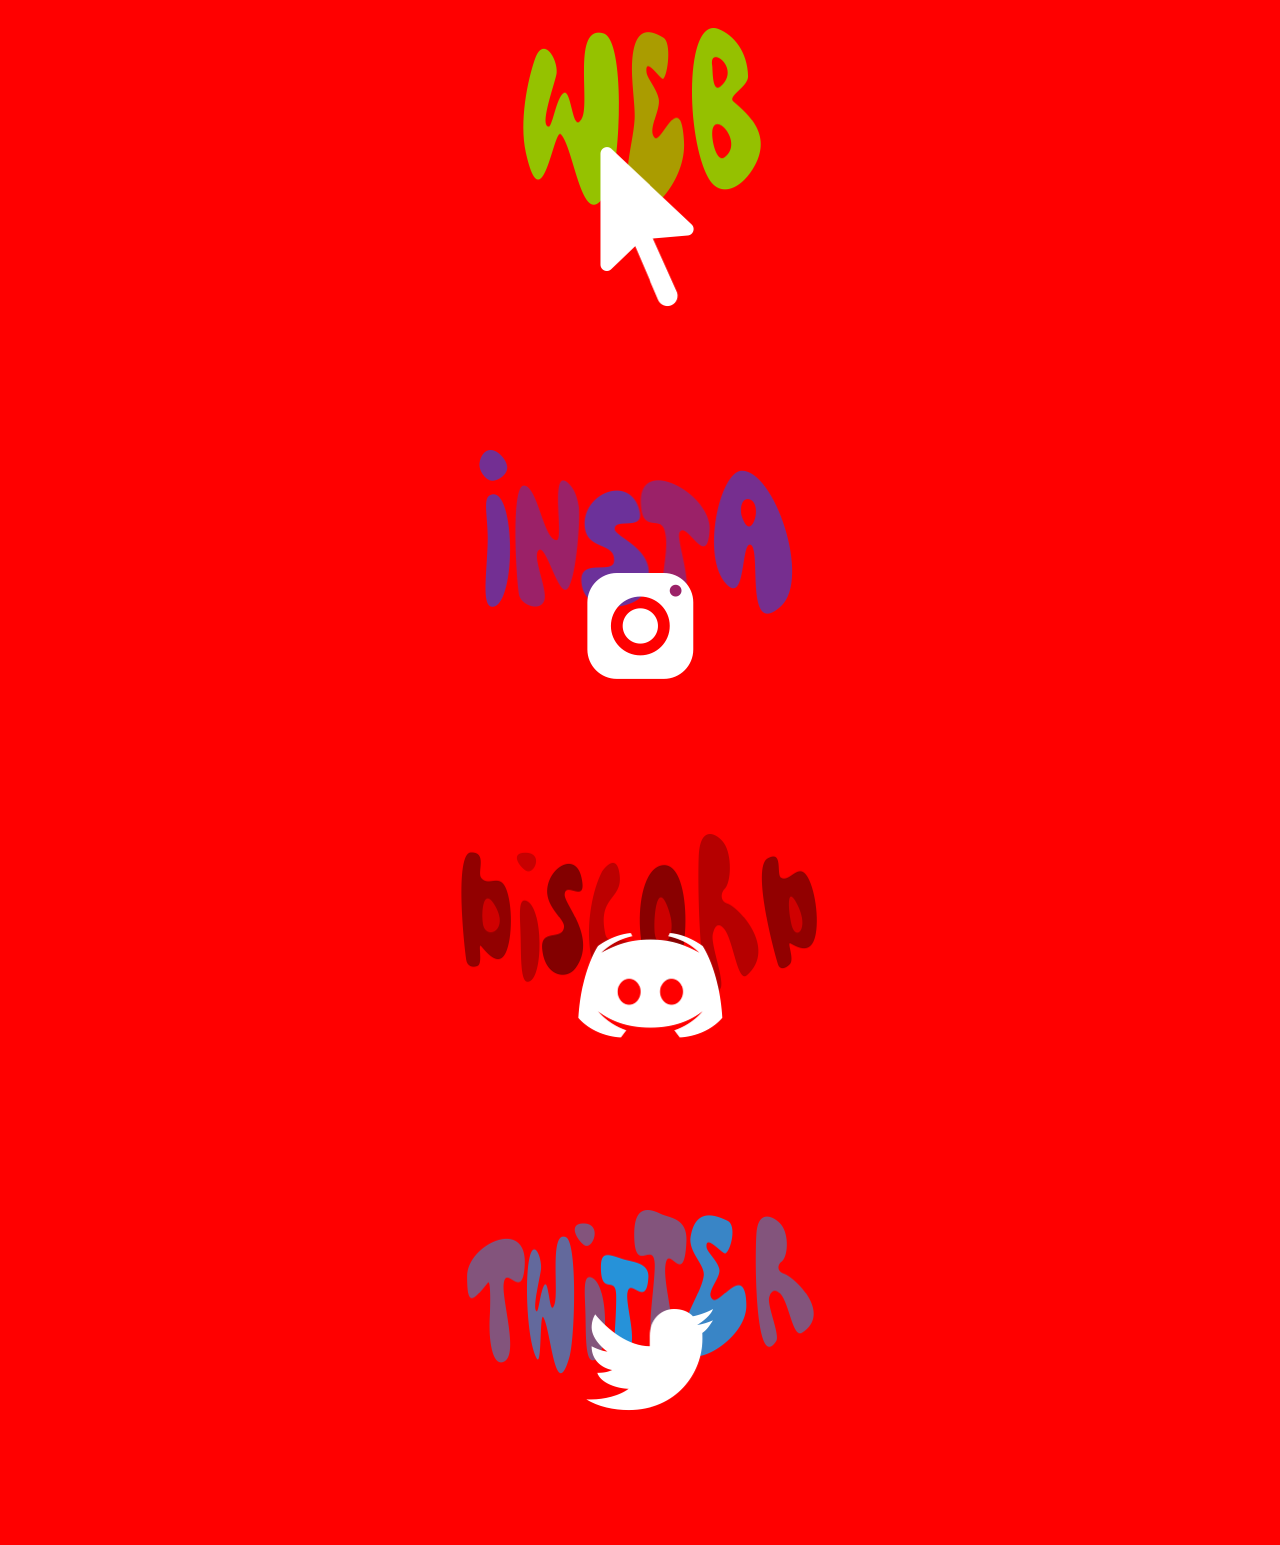
==== project1/index.html @ 515f7536 "#1" ====
<!DOCTYPE html>
<html lang="en">
  <head>
    <meta charset="UTF-8" />
    <meta http-equiv="X-UA-Compatible" content="IE=edge" />
    <meta name="viewport" content="width=device-width, initial-scale=1.0" />
    <link rel="stylesheet" href="style.css" />
    <title>Mystery Boy</title>
  </head>
  <body>
    <div class="Letter">
      <!--WEB-->
      <div class="WebLetter">
        <img src="WebLetterPhone.png" alt="WebLetter" />
        <!--WEB LOGO-->
        <div class="WebLogo">
          <img src="WebLogoPhone.png" alt="WebLogos" />
          <a href=" "></a>
        </div>
        <!--WEB LOGO-->
      </div>
      <!--INSTAGRAM-->
      <div class="InstaLetter">
        <img src="InstaLetterPhone.png" alt="WebLetter" />
        <!--INSTA LOGO-->
        <div class="InstaLogo">
          <a href="https://www.instagram.com/mysteryboynft/">
            <img src="LogoInstaPhone.png" alt="InstaLogo"
          /></a>
        </div>
        <!--INSTA LOGO-->
      </div>
      <!--DISCORD-->
      <div class="DiscordLetter">
        <img src="DiscordLetterPhone.png" alt="DiscordLetter" />
        <div class="DiscordLogo">
          <img src="LogoDiscordPhone.png" alt="DiscordLogo" />
        </div>
      </div>
      <!--TWITTER-->
      <div class="LetterTwitter">
        <img src="TwitterLetterPhone.png" alt="TwitterLetter" />
        <!--TWITTER LOGO-->
        <div class="TwitterLogo">
          <a href="https://twitter.com/mysteryboynft"
            ><img src="LogoTwitterPhone.png" alt="TwitterLogo"
          /></a>
        </div>
      </div>
      <!--TWITTER-->
    </div>
  </body>
</html>
---- project1/style.css ----
body {
  background-color: #ff0000;
}

/*LETTER*/

.Letter {
  justify-content: space-around;
  align-items: center;
  flex-direction: column;
  display: flex;
}
.WebLetter {
  margin: 20px;
}
.InstaLetter {
  margin: 50px;
}
.DiscordLetter {
  margin: 50px;
}
.LetterTwitter {
  margin: 50px;
}
.Logo {
  align-items: center;

  flex-direction: column;
  display: flex;
  position: relative;
  left: 50px;
  bottom: 150px;
}

.WebLogo {
  align-items: center;
  flex-direction: column;
  display: flex;
  position: relative;
  bottom: 70px;
  left: 10px;
}

.WebLogo:hover {
  transition: 0.2s;
  transform: scale(1.1);
}

.InstaLogo:hover {
  transition: 0.2s;
  transform: scale(1.1);
}
.InstaLogo {
  align-items: center;
  flex-direction: column;
  display: flex;
  position: relative;
  bottom: 50px;
}
.TwitterLogo {
  align-items: center;
  flex-direction: column;
  display: flex;
  position: relative;
  bottom: 70px;
  left: 10px;
}
.TwitterLogo:hover {
  transition: 0.2s;
  transform: scale(1.1);
}

.DiscordLogo {
  align-items: center;
  flex-direction: column;
  display: flex;
  position: relative;
  bottom: 70px;
  left: 10px;
}

.DiscordLogo:hover {
  transition: 0.2s;
  transform: scale(1.1);
}
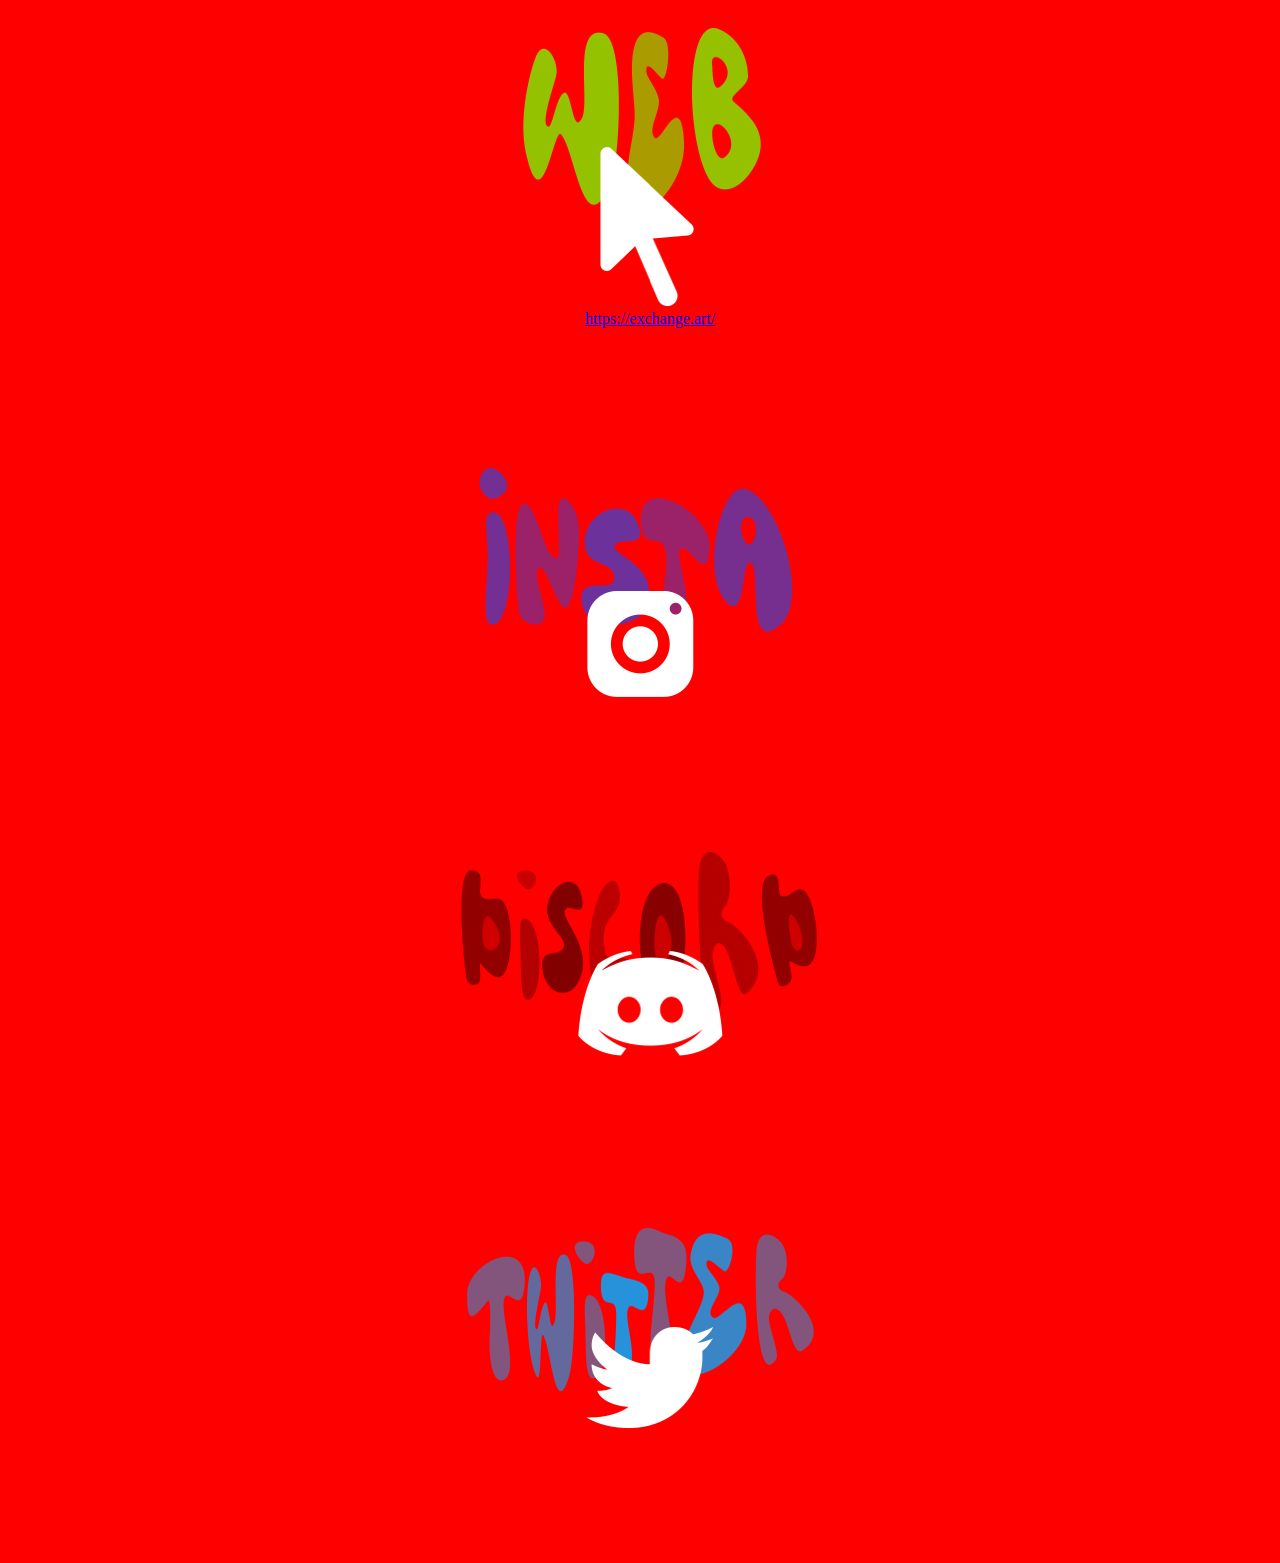
==== commit 1d6f186f: "Update index.html" ====
--- a/project1/index.html
+++ b/project1/index.html
@@ -15,7 +15,7 @@
         <!--WEB LOGO-->
         <div class="WebLogo">
           <img src="WebLogoPhone.png" alt="WebLogos" />
-          <a href=" "></a>
+          <a href=" ">https://exchange.art/</a>
         </div>
         <!--WEB LOGO-->
       </div>
@@ -42,7 +42,7 @@
         <img src="TwitterLetterPhone.png" alt="TwitterLetter" />
         <!--TWITTER LOGO-->
         <div class="TwitterLogo">
-          <a href="https://twitter.com/mysteryboynft"
+          <a href="https://twitter.com/solanamystery"
             ><img src="LogoTwitterPhone.png" alt="TwitterLogo"
           /></a>
         </div>
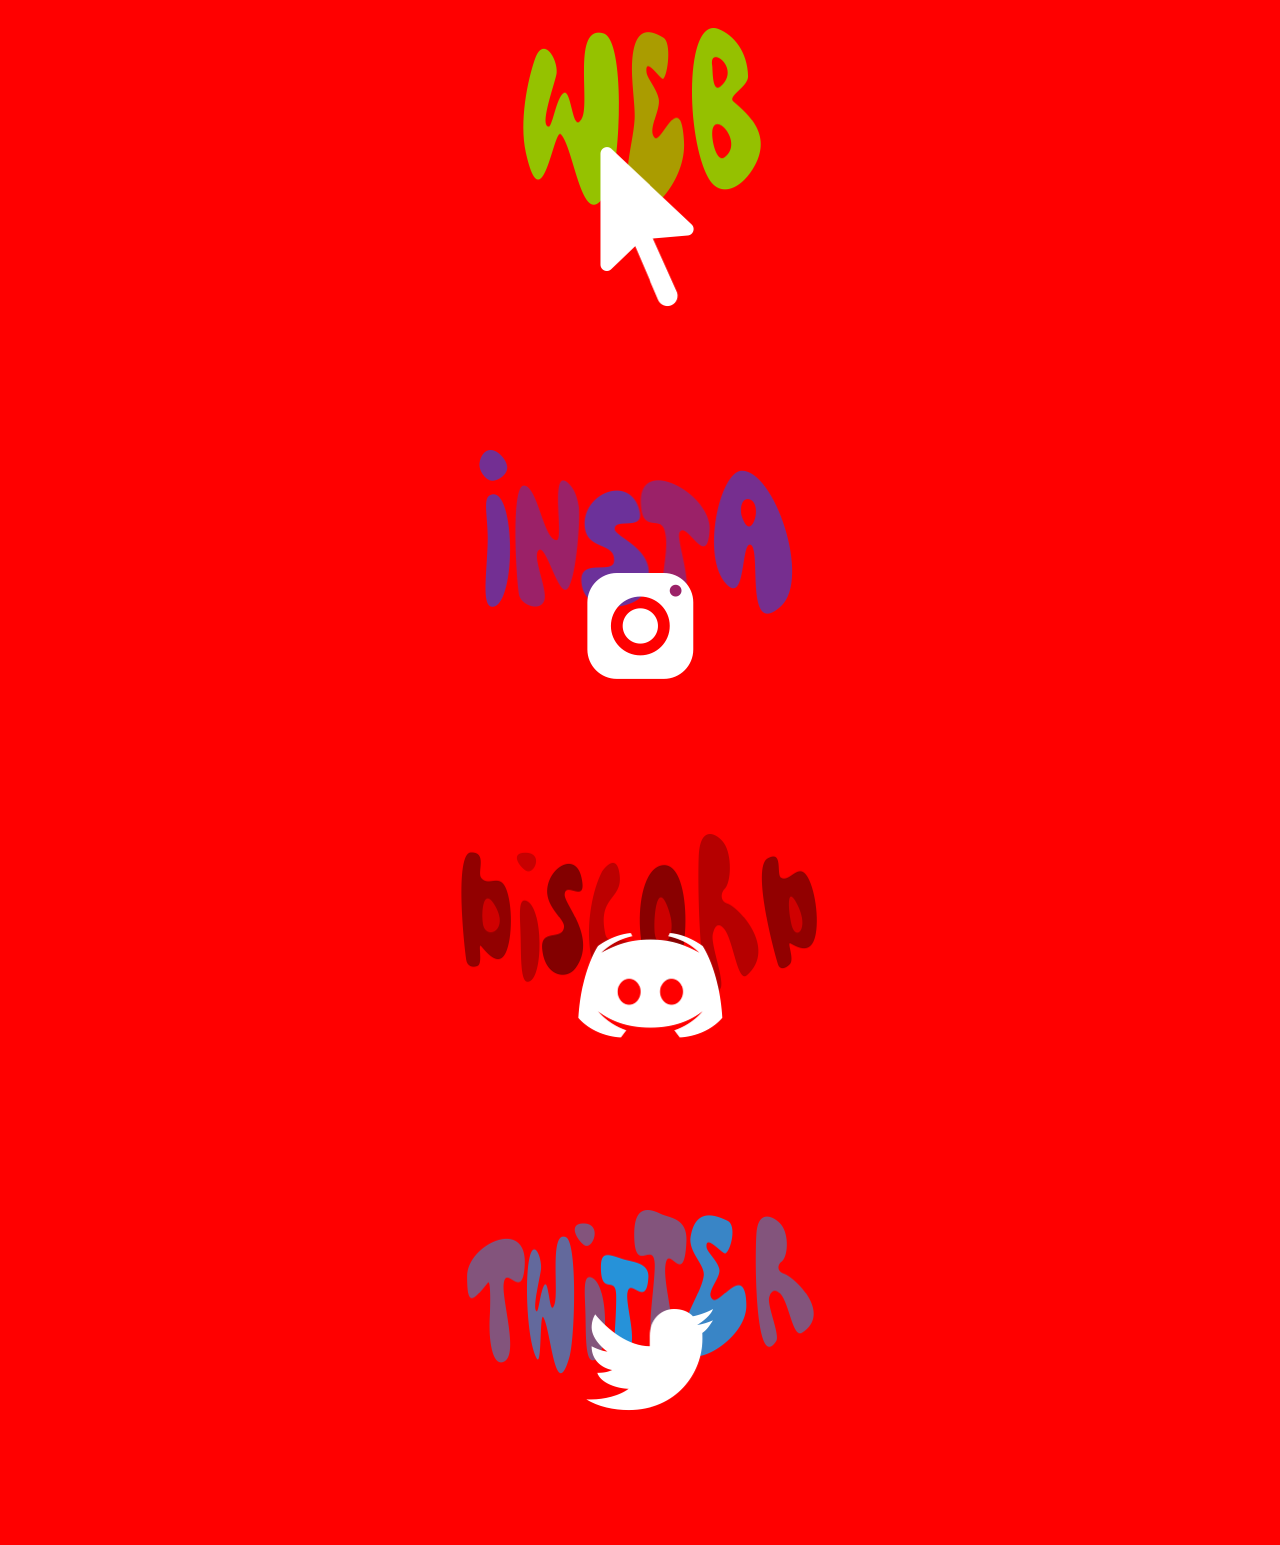
==== commit 2dbfe0dd: "index update" ====
--- a/project1/index.html
+++ b/project1/index.html
@@ -15,7 +15,7 @@
         <!--WEB LOGO-->
         <div class="WebLogo">
           <img src="WebLogoPhone.png" alt="WebLogos" />
-          <a href=" ">https://exchange.art/</a>
+          <a href ="https://exchange.art/"</a>
         </div>
         <!--WEB LOGO-->
       </div>
@@ -24,7 +24,7 @@
         <img src="InstaLetterPhone.png" alt="WebLetter" />
         <!--INSTA LOGO-->
         <div class="InstaLogo">
-          <a href="https://www.instagram.com/mysteryboynft/">
+          <a href="https://www.instagram.com/solanamystery/">
             <img src="LogoInstaPhone.png" alt="InstaLogo"
           /></a>
         </div>
